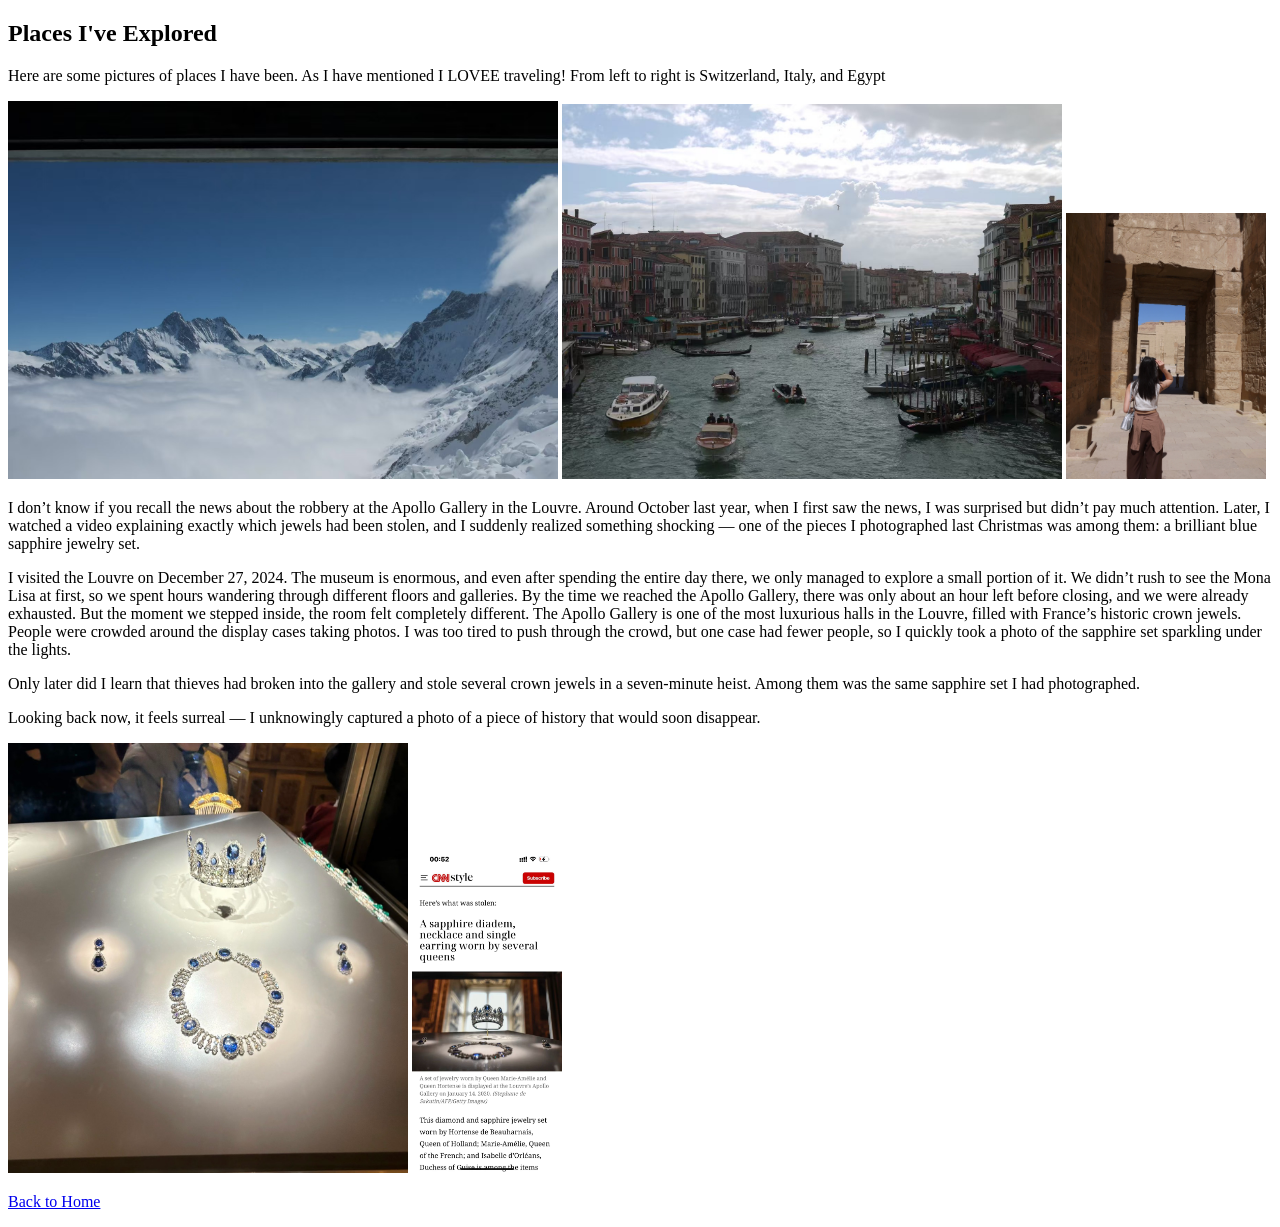
==== travling.html @ 9541859d "Fix text and image attributes in travling.html" ====
<!DOCTYPE html>
<html>
<head>
  <title>Traveling</title>
</head>
<body>
<h2>Places I've Explored</h2>
<p> </p>
<p> Here are some pictures of places I have been. As I have mentioned I LOVEE traveling! From left to right is Switzerland, Italy, and Egypt</p>
<p> </p>
<img src="36ae72e3fc4767aad43b013749987f1c.JPG" alt= 'photo of switzerland' width="550">
<img src="08408e3288193554efe2f70c7056a457.JPG" alt= 'photo of italy' width="500">
<img src="IMG_9286.JPG" alt='photo of egypt' width="200">

<p>
  I don’t know if you recall the news about the robbery at the Apollo Gallery in the Louvre. Around October last year, when I first saw the news, I was surprised but didn’t pay much attention. Later, I watched a video explaining exactly which jewels had been stolen, and I suddenly realized something shocking — one of the pieces I photographed last Christmas was among them: a brilliant blue sapphire jewelry set.
  <p>I visited the Louvre on December 27, 2024. The museum is enormous, and even after spending the entire day there, we only managed to explore a small portion of it. We didn’t rush to see the Mona Lisa at first, so we spent hours wandering through different floors and galleries. By the time we reached the Apollo Gallery, there was only about an hour left before closing, and we were already exhausted.
  But the moment we stepped inside, the room felt completely different. The Apollo Gallery is one of the most luxurious halls in the Louvre, filled with France’s historic crown jewels. People were crowded around the display cases taking photos. I was too tired to push through the crowd, but one case had fewer people, so I quickly took a photo of the sapphire set sparkling under the lights.
  </p><p>Only later did I learn that thieves had broken into the gallery and stole several crown jewels in a seven-minute heist. Among them was the same sapphire set I had photographed.
  </p><p>Looking back now, it feels surreal — I unknowingly captured a photo of a piece of history that would soon disappear.
</p>
<img src="mine.jpg" alt='photo of jewels' width="400">
<img src="news.JPG" alt='photo of news' width="150">

<p> 
<p> </p>
  <a href="index.html">Back to Home</a>
</p>
</body>
</html>
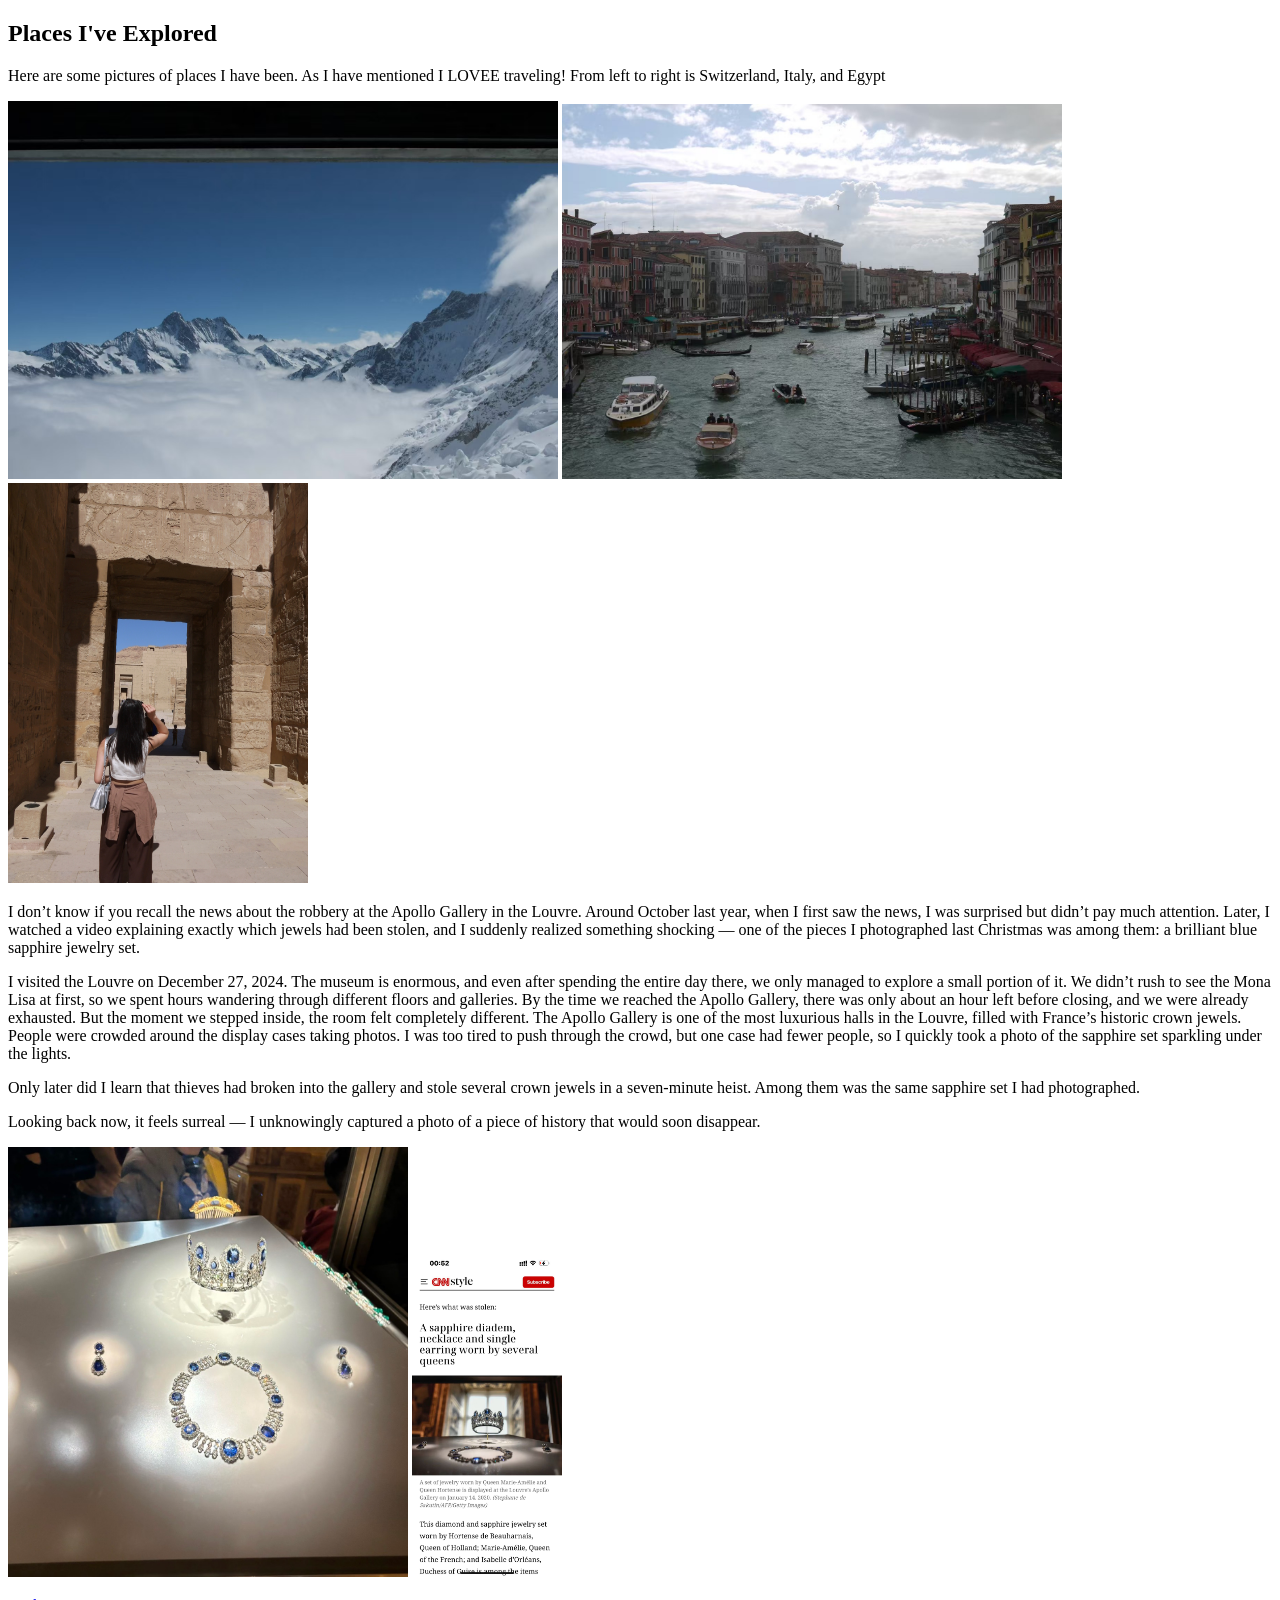
==== commit f561e9ec: "Adjust width of Egypt photo in traveling.html Updated the width of the Egypt photo for better displa" ====
--- a/travling.html
+++ b/travling.html
@@ -10,7 +10,7 @@
 <p> </p>
 <img src="36ae72e3fc4767aad43b013749987f1c.JPG" alt= 'photo of switzerland' width="550">
 <img src="08408e3288193554efe2f70c7056a457.JPG" alt= 'photo of italy' width="500">
-<img src="IMG_9286.JPG" alt='photo of egypt' width="200">
+<img src="IMG_9286.JPG" alt='photo of egypt' width="300">
 
 <p>
   I don’t know if you recall the news about the robbery at the Apollo Gallery in the Louvre. Around October last year, when I first saw the news, I was surprised but didn’t pay much attention. Later, I watched a video explaining exactly which jewels had been stolen, and I suddenly realized something shocking — one of the pieces I photographed last Christmas was among them: a brilliant blue sapphire jewelry set.
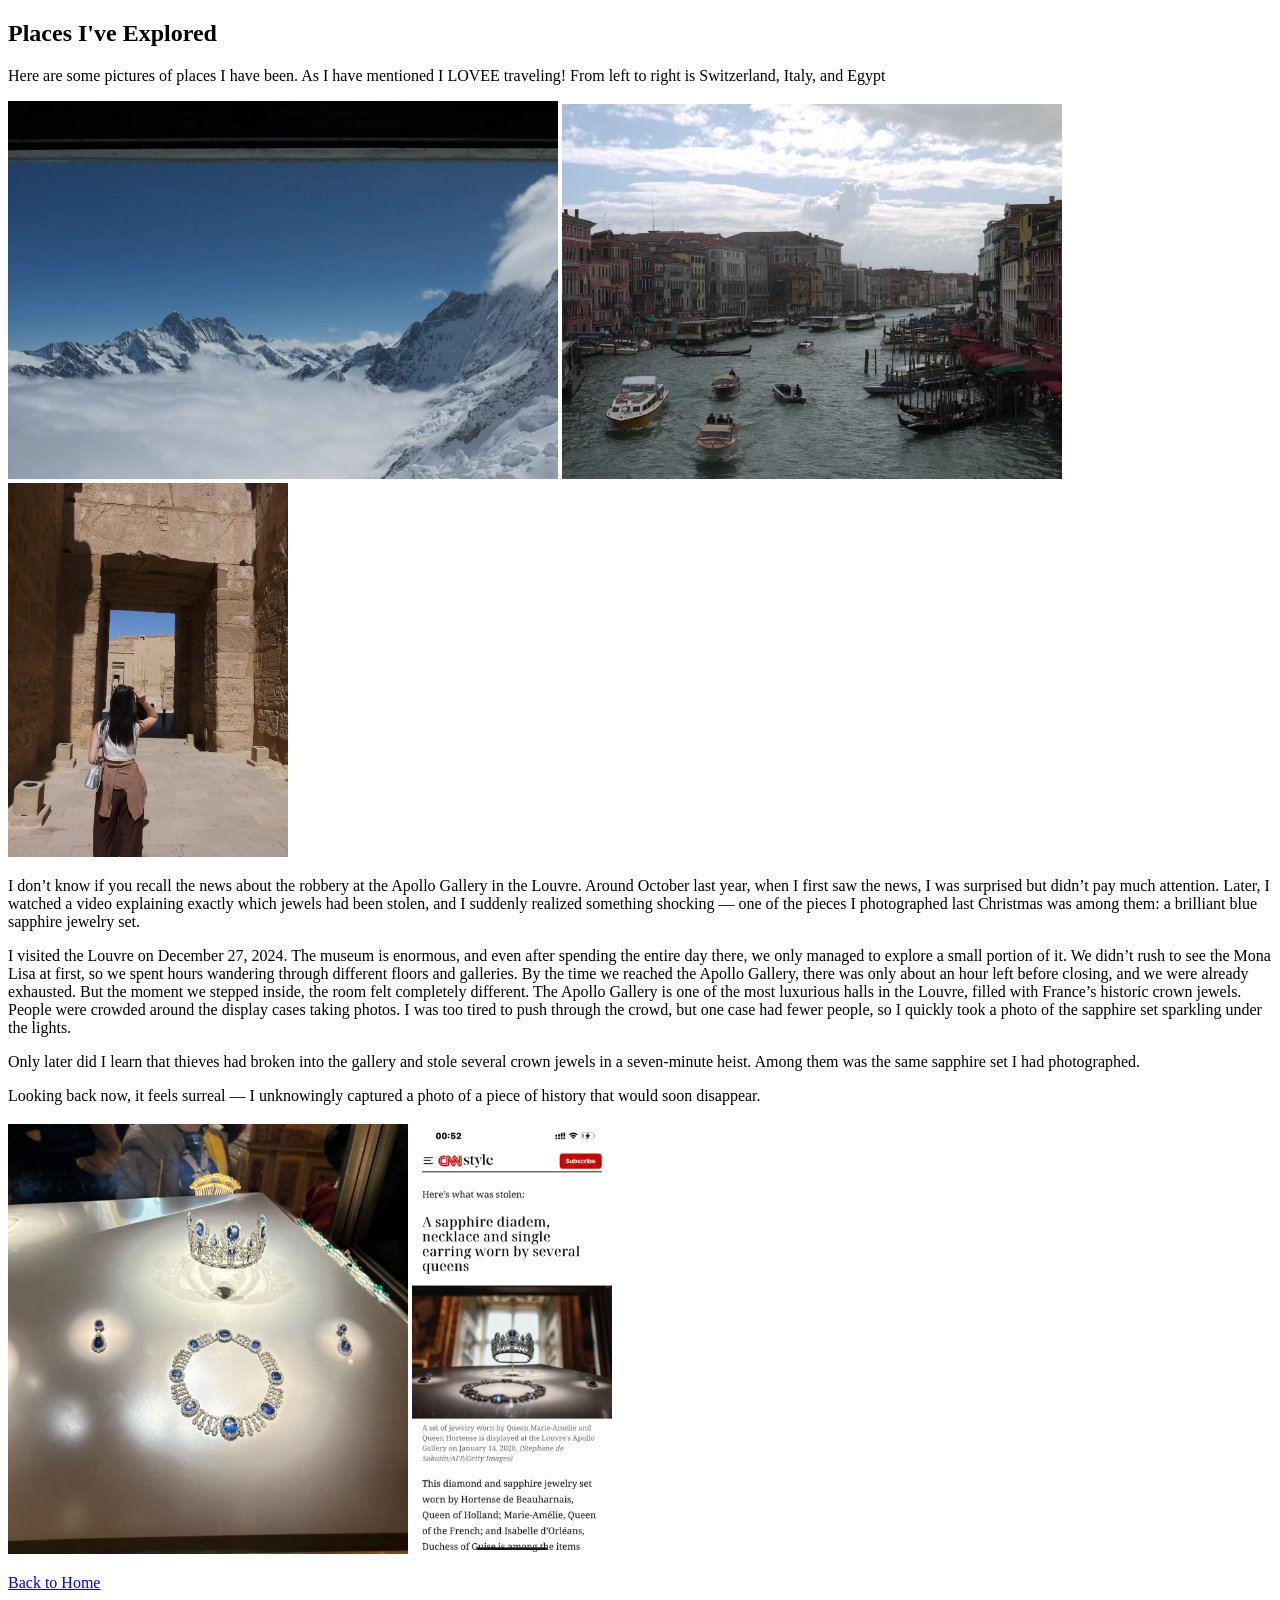
==== commit 2c98e172: "Update travling.html" ====
--- a/travling.html
+++ b/travling.html
@@ -10,7 +10,7 @@
 <p> </p>
 <img src="36ae72e3fc4767aad43b013749987f1c.JPG" alt= 'photo of switzerland' width="550">
 <img src="08408e3288193554efe2f70c7056a457.JPG" alt= 'photo of italy' width="500">
-<img src="IMG_9286.JPG" alt='photo of egypt' width="300">
+<img src="IMG_9286.JPG" alt='photo of egypt' width="280">
 
 <p>
   I don’t know if you recall the news about the robbery at the Apollo Gallery in the Louvre. Around October last year, when I first saw the news, I was surprised but didn’t pay much attention. Later, I watched a video explaining exactly which jewels had been stolen, and I suddenly realized something shocking — one of the pieces I photographed last Christmas was among them: a brilliant blue sapphire jewelry set.
@@ -20,7 +20,7 @@
   </p><p>Looking back now, it feels surreal — I unknowingly captured a photo of a piece of history that would soon disappear.
 </p>
 <img src="mine.jpg" alt='photo of jewels' width="400">
-<img src="news.JPG" alt='photo of news' width="150">
+<img src="news.JPG" alt='photo of news' width="200">
 
 <p> 
 <p> </p>
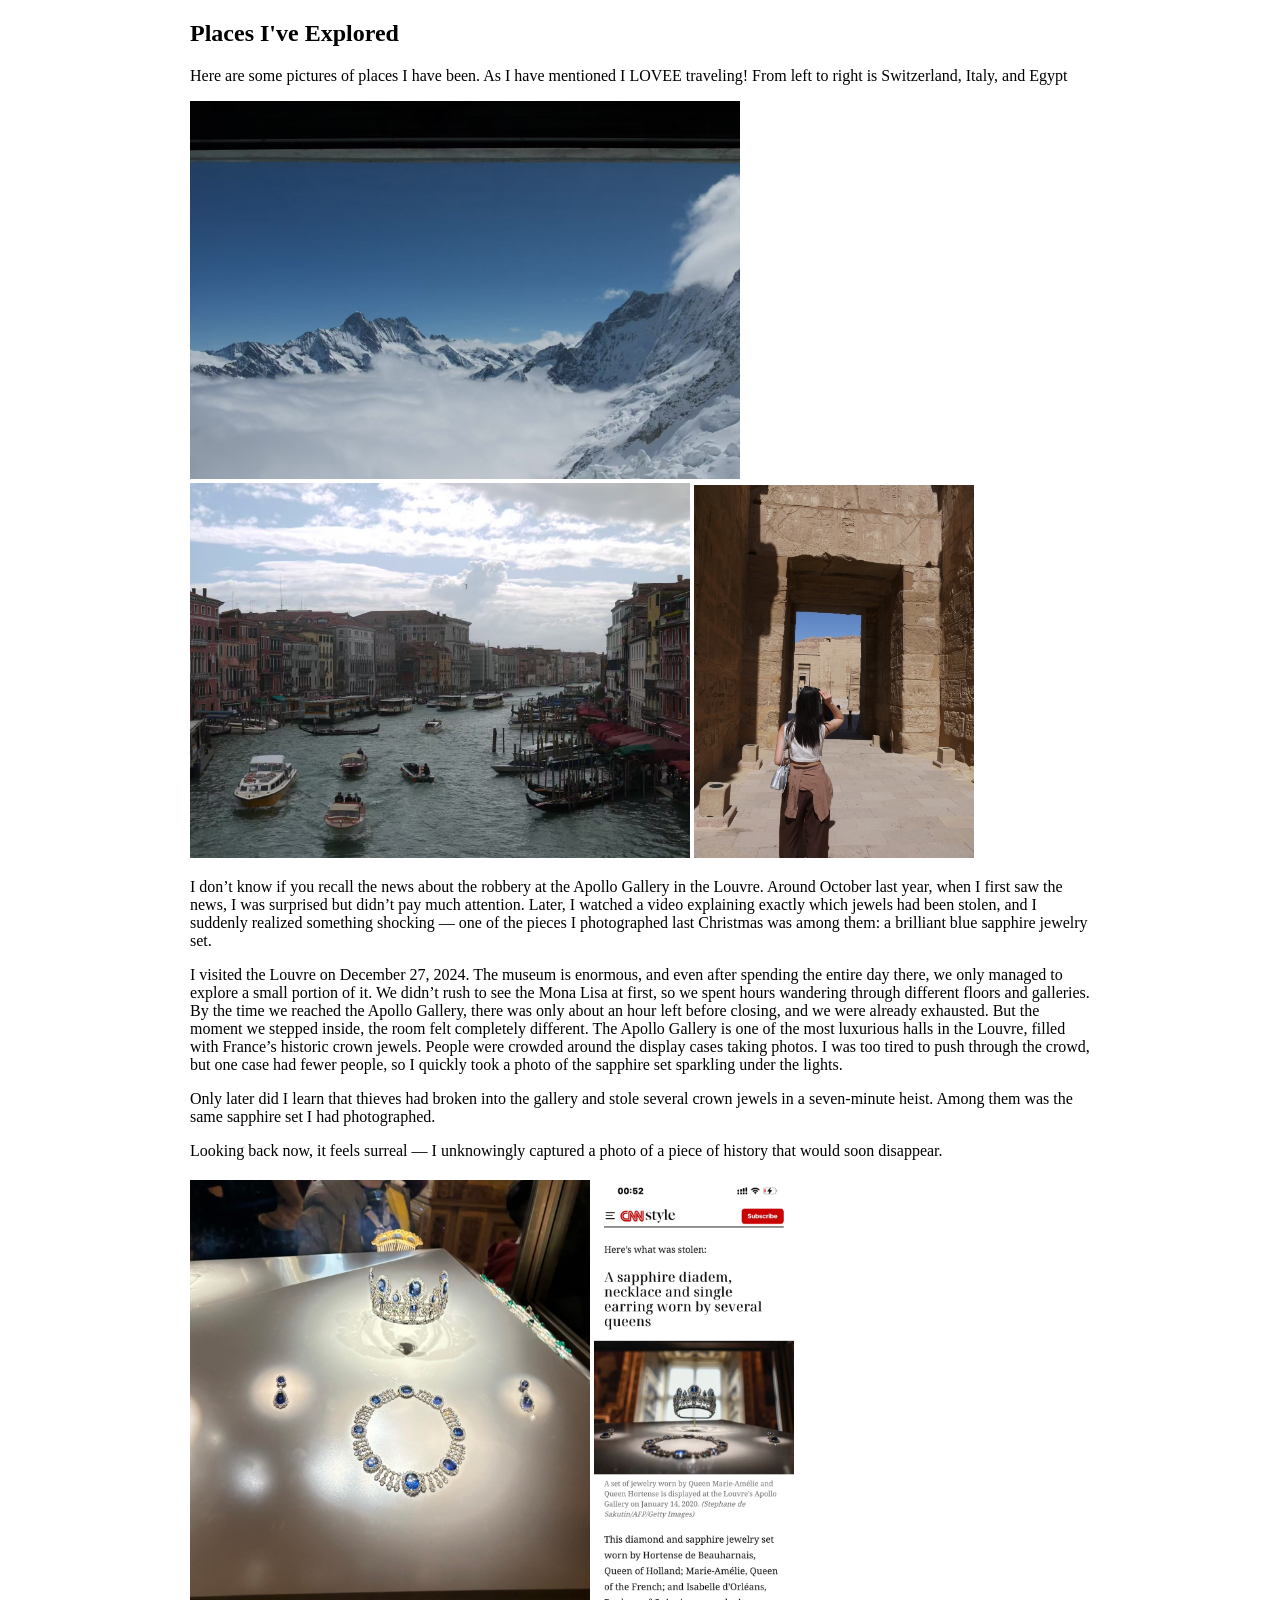
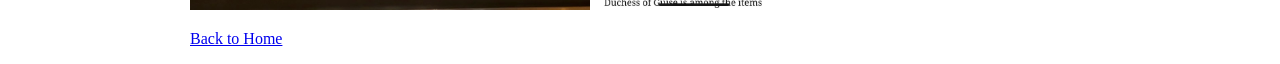
==== commit 887922c6: "Add stylesheet and Google Fonts link to HTML" ====
--- a/travling.html
+++ b/travling.html
@@ -2,6 +2,8 @@
 <html>
 <head>
   <title>Traveling</title>
+  <link rel="stylesheet" href="style.css">
+  <link href="https://fonts.googleapis.com/css2?family=Atma&display=swap" rel="stylesheet">
 </head>
 <body>
 <h2>Places I've Explored</h2>
--- a/style.css
+++ b/style.css
@@ -0,0 +1,9 @@
+<head>
+body {
+  font-family: 'Atma', cursive;
+}
+body {
+  max-width: 900px;
+  margin-left: auto;
+  margin-right: auto;
+}
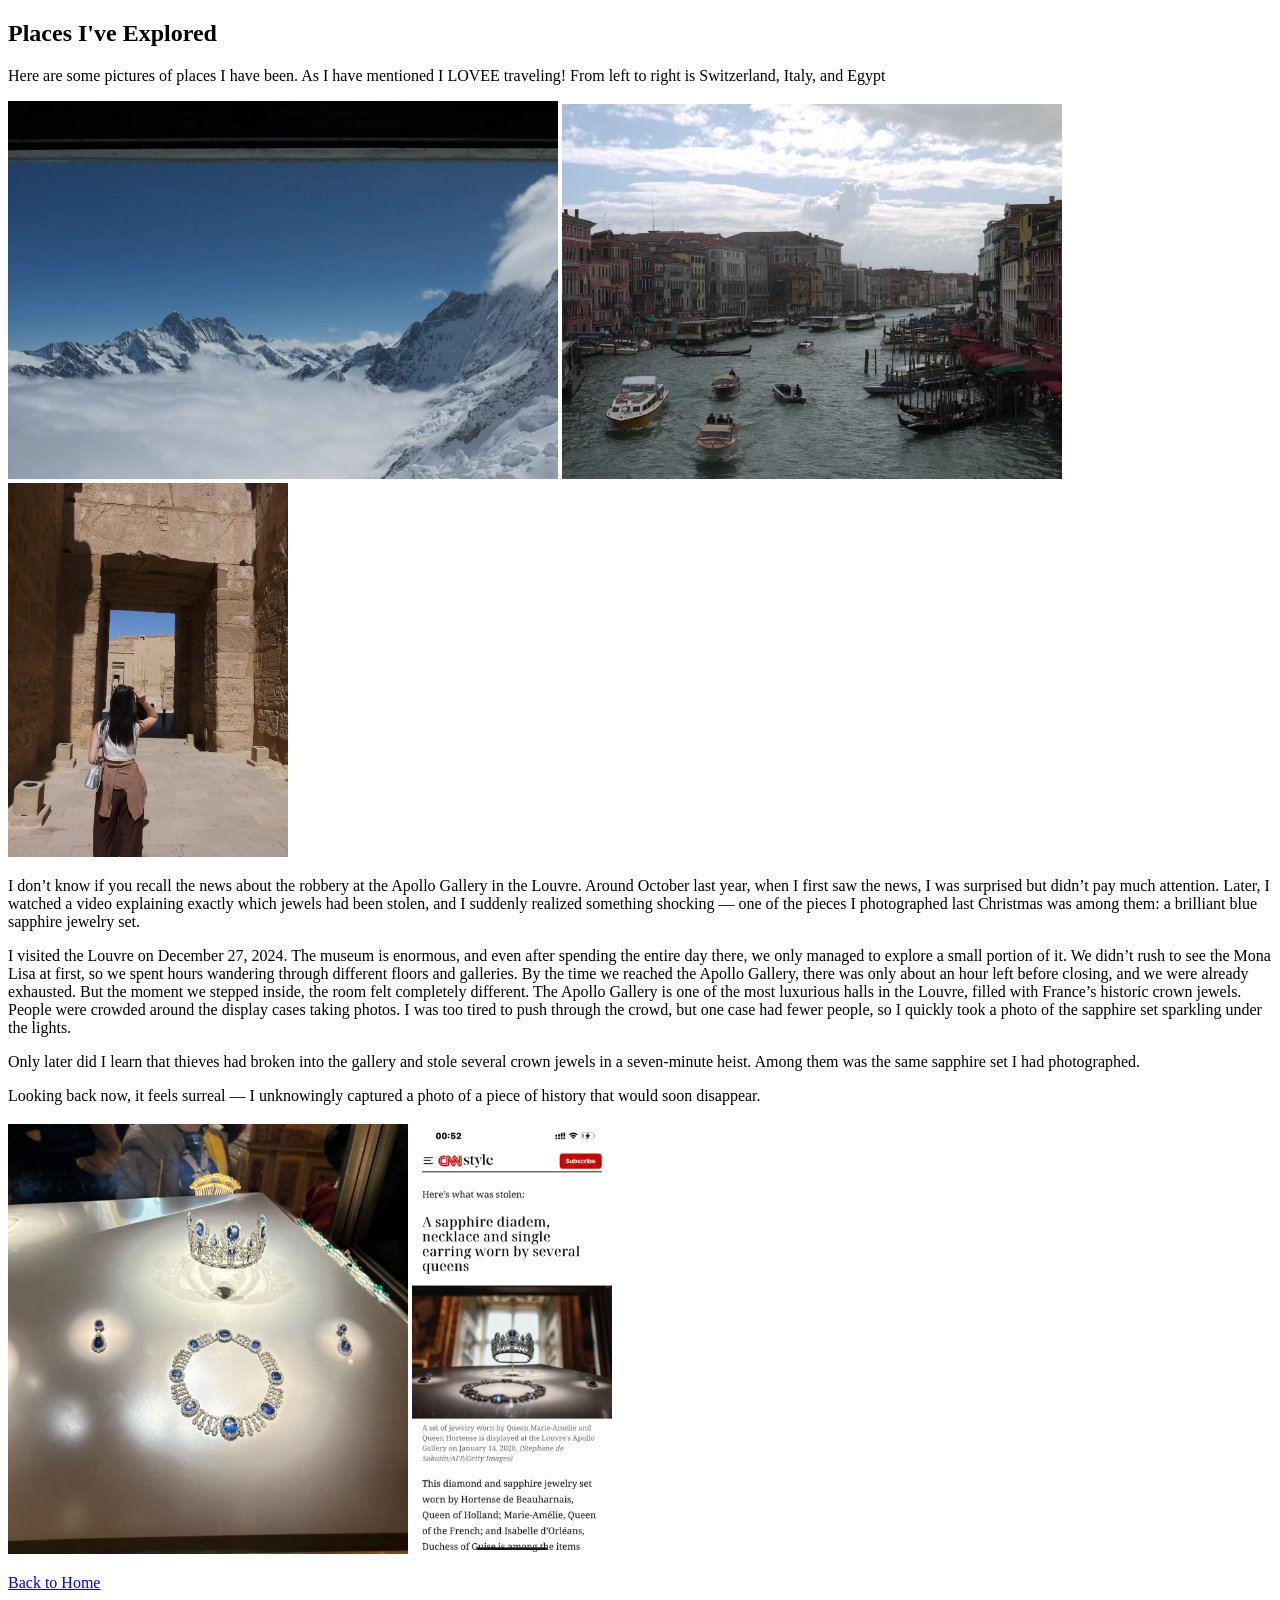
==== commit 79aaefc3: "Update Google Fonts link and add preconnects" ====
--- a/travling.html
+++ b/travling.html
@@ -3,7 +3,9 @@
 <head>
   <title>Traveling</title>
   <link rel="stylesheet" href="style.css">
-  <link href="https://fonts.googleapis.com/css2?family=Atma&display=swap" rel="stylesheet">
+  <link rel="preconnect" href="https://fonts.googleapis.com">
+  <link rel="preconnect" href="https://fonts.gstatic.com" crossorigin>
+  <link href="https://fonts.googleapis.com/css2?family=Atma:wght@300;400;500;600;700&display=swap" rel="stylesheet">
 </head>
 <body>
 <h2>Places I've Explored</h2>
--- a/style.css
+++ b/style.css
@@ -1,9 +1,17 @@
 <head>
-body {
-  font-family: 'Atma', cursive;
-}
-body {
-  max-width: 900px;
-  margin-left: auto;
-  margin-right: auto;
-}
+  <title>Janie's Website</title>
+
+<link rel="preconnect" href="https://fonts.googleapis.com">
+<link rel="preconnect" href="https://fonts.gstatic.com" crossorigin>
+<link href="https://fonts.googleapis.com/css2?family=Atma:wght@300;400;500;600;700&display=swap" rel="stylesheet">
+
+  <style>
+    body {
+      font-family: 'Atma', cursive;
+      max-width: 900px;
+      margin-left: auto;
+      margin-right: auto;
+    }
+  </style>
+
+</head>
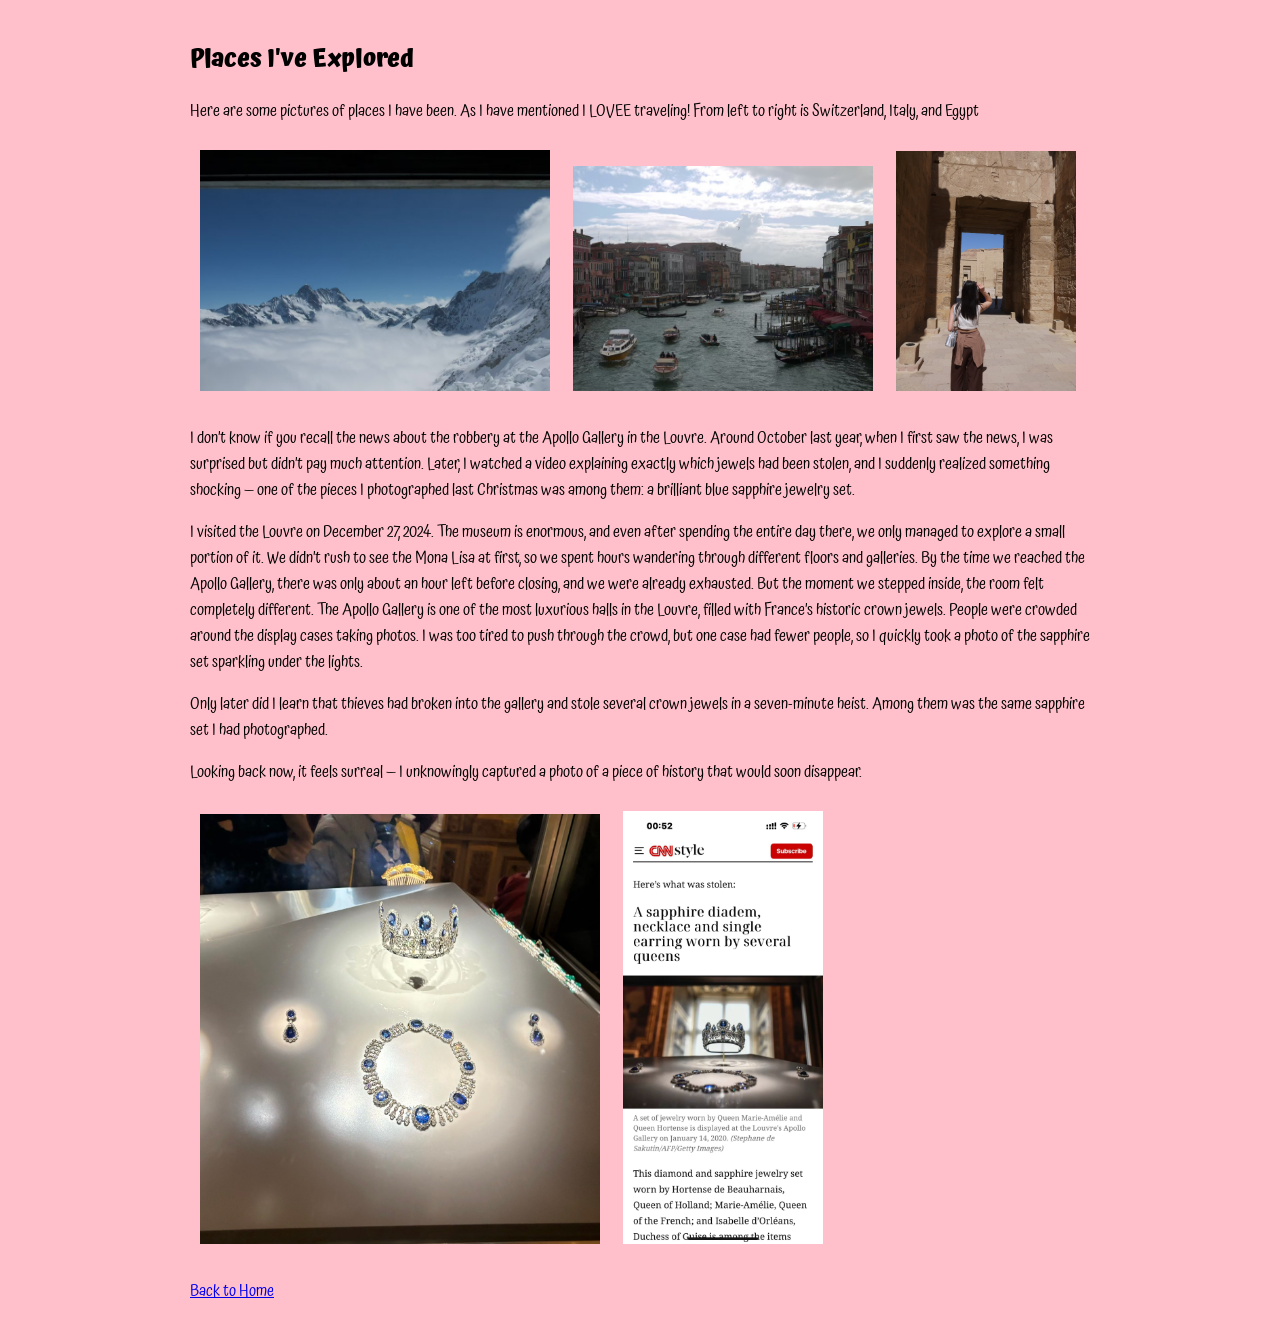
==== commit e711b83d: "Adjust image dimensions in travling.html Updated image sizes for better display on the webpage." ====
--- a/travling.html
+++ b/travling.html
@@ -12,9 +12,9 @@
 <p> </p>
 <p> Here are some pictures of places I have been. As I have mentioned I LOVEE traveling! From left to right is Switzerland, Italy, and Egypt</p>
 <p> </p>
-<img src="36ae72e3fc4767aad43b013749987f1c.JPG" alt= 'photo of switzerland' width="550">
-<img src="08408e3288193554efe2f70c7056a457.JPG" alt= 'photo of italy' width="500">
-<img src="IMG_9286.JPG" alt='photo of egypt' width="280">
+<img src="36ae72e3fc4767aad43b013749987f1c.JPG" alt= 'photo of switzerland' width="350">
+<img src="08408e3288193554efe2f70c7056a457.JPG" alt= 'photo of italy' width="300">
+<img src="IMG_9286.JPG" alt='photo of egypt' width="180">
 
 <p>
   I don’t know if you recall the news about the robbery at the Apollo Gallery in the Louvre. Around October last year, when I first saw the news, I was surprised but didn’t pay much attention. Later, I watched a video explaining exactly which jewels had been stolen, and I suddenly realized something shocking — one of the pieces I photographed last Christmas was among them: a brilliant blue sapphire jewelry set.
--- a/style.css
+++ b/style.css
@@ -1,17 +1,16 @@
-<head>
-  <title>Janie's Website</title>
+@import url('https://fonts.googleapis.com/css2?family=Atma:wght@300;400;500;600;700&display=swap');
+body {
+  background-color: pink;
+  font-family: 'Atma';
+  max-width: 900px;
+  margin: auto;
+  padding: 20px;
+}
 
-<link rel="preconnect" href="https://fonts.googleapis.com">
-<link rel="preconnect" href="https://fonts.gstatic.com" crossorigin>
-<link href="https://fonts.googleapis.com/css2?family=Atma:wght@300;400;500;600;700&display=swap" rel="stylesheet">
+h1 {
+  text-align: center;
+}
 
-  <style>
-    body {
-      font-family: 'Atma', cursive;
-      max-width: 900px;
-      margin-left: auto;
-      margin-right: auto;
-    }
-  </style>
-
-</head>
+img {
+  margin: 10px;
+}
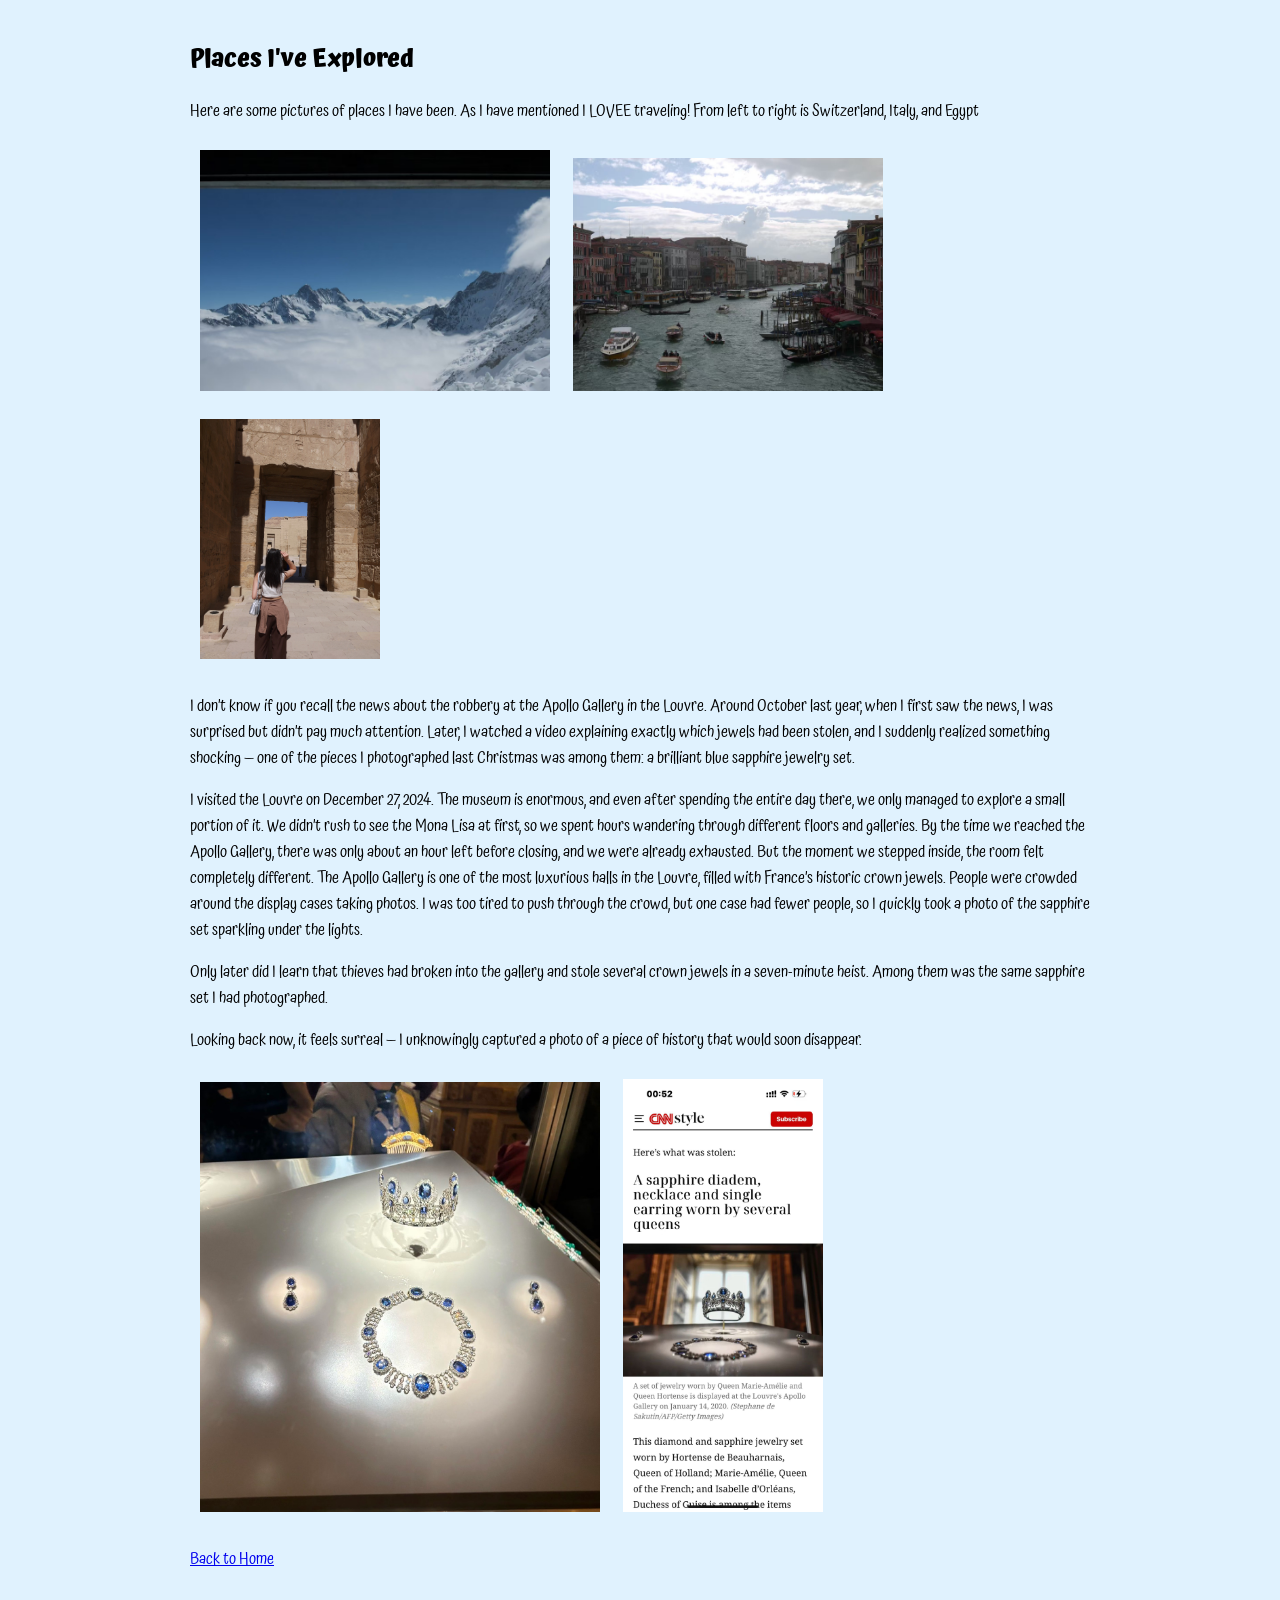
==== commit c2ef80cb: "Update travling.html" ====
--- a/travling.html
+++ b/travling.html
@@ -13,7 +13,7 @@
 <p> Here are some pictures of places I have been. As I have mentioned I LOVEE traveling! From left to right is Switzerland, Italy, and Egypt</p>
 <p> </p>
 <img src="36ae72e3fc4767aad43b013749987f1c.JPG" alt= 'photo of switzerland' width="350">
-<img src="08408e3288193554efe2f70c7056a457.JPG" alt= 'photo of italy' width="300">
+<img src="08408e3288193554efe2f70c7056a457.JPG" alt= 'photo of italy' width="310">
 <img src="IMG_9286.JPG" alt='photo of egypt' width="180">
 
 <p>
--- a/style.css
+++ b/style.css
@@ -1,6 +1,6 @@
 @import url('https://fonts.googleapis.com/css2?family=Atma:wght@300;400;500;600;700&display=swap');
 body {
-  background-color: pink;
+  background-color: #e0f2fe;
   font-family: 'Atma';
   max-width: 900px;
   margin: auto;
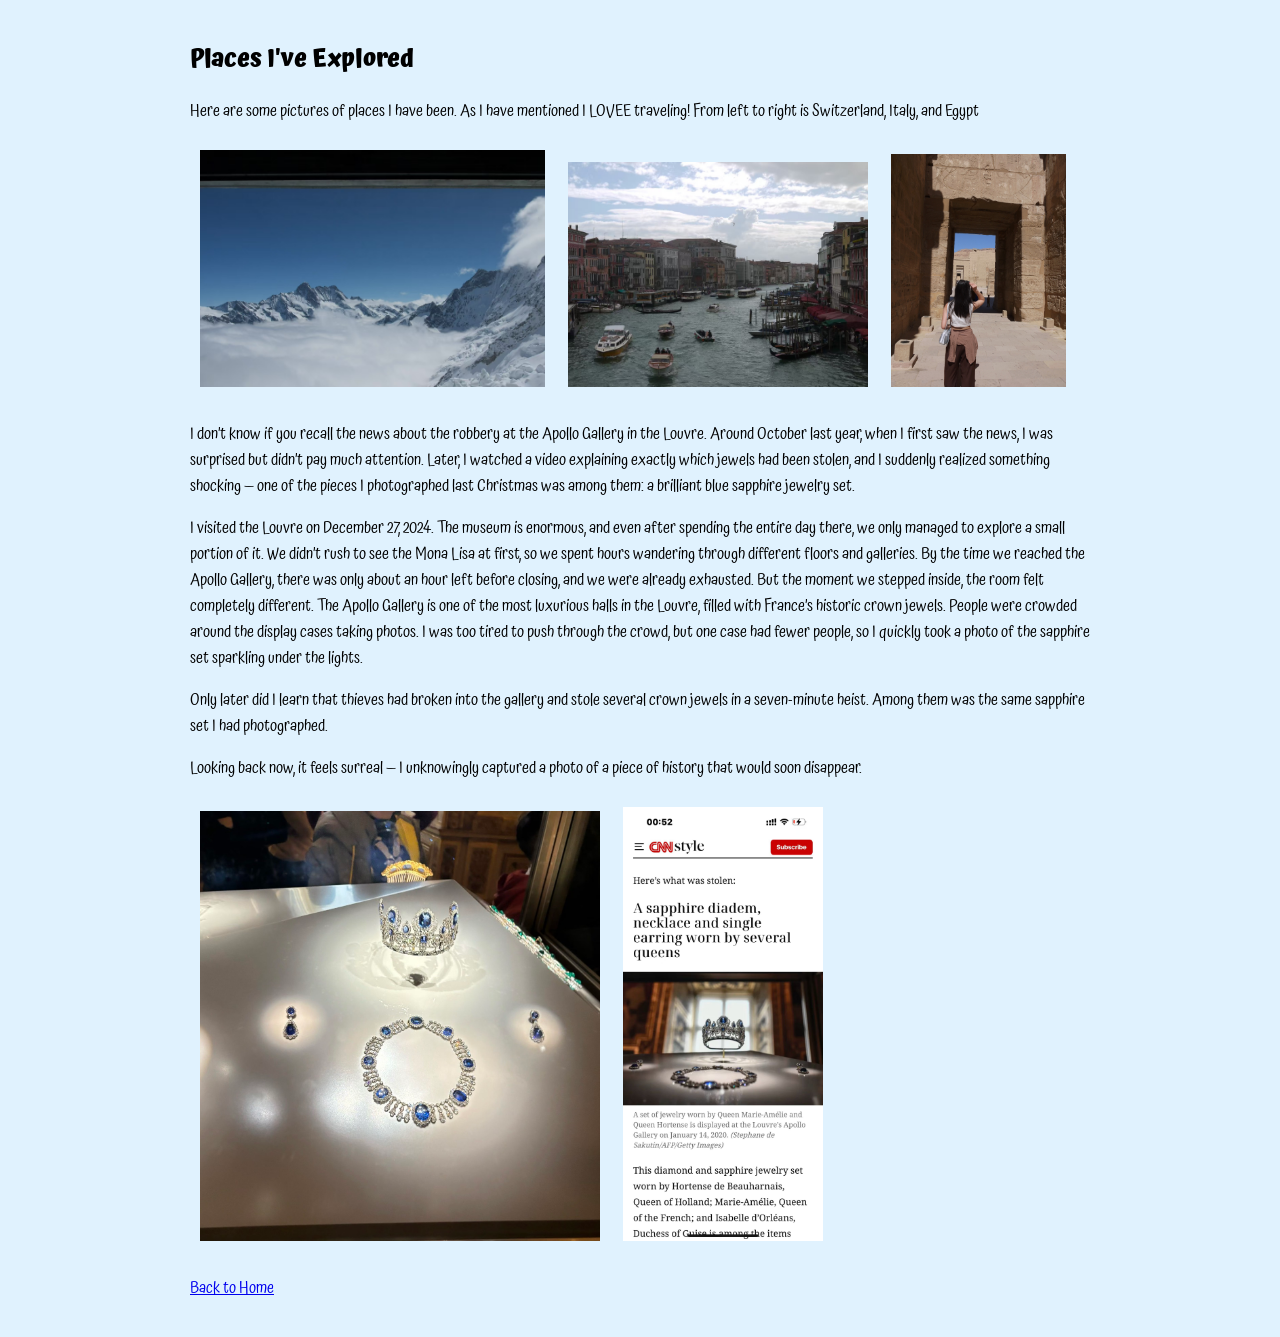
==== commit a06ae5b5: "Update travling.html" ====
--- a/travling.html
+++ b/travling.html
@@ -12,9 +12,9 @@
 <p> </p>
 <p> Here are some pictures of places I have been. As I have mentioned I LOVEE traveling! From left to right is Switzerland, Italy, and Egypt</p>
 <p> </p>
-<img src="36ae72e3fc4767aad43b013749987f1c.JPG" alt= 'photo of switzerland' width="350">
-<img src="08408e3288193554efe2f70c7056a457.JPG" alt= 'photo of italy' width="310">
-<img src="IMG_9286.JPG" alt='photo of egypt' width="180">
+<img src="36ae72e3fc4767aad43b013749987f1c.JPG" alt= 'photo of switzerland' width="345">
+<img src="08408e3288193554efe2f70c7056a457.JPG" alt= 'photo of italy' width="300">
+<img src="IMG_9286.JPG" alt='photo of egypt' width="175">
 
 <p>
   I don’t know if you recall the news about the robbery at the Apollo Gallery in the Louvre. Around October last year, when I first saw the news, I was surprised but didn’t pay much attention. Later, I watched a video explaining exactly which jewels had been stolen, and I suddenly realized something shocking — one of the pieces I photographed last Christmas was among them: a brilliant blue sapphire jewelry set.
